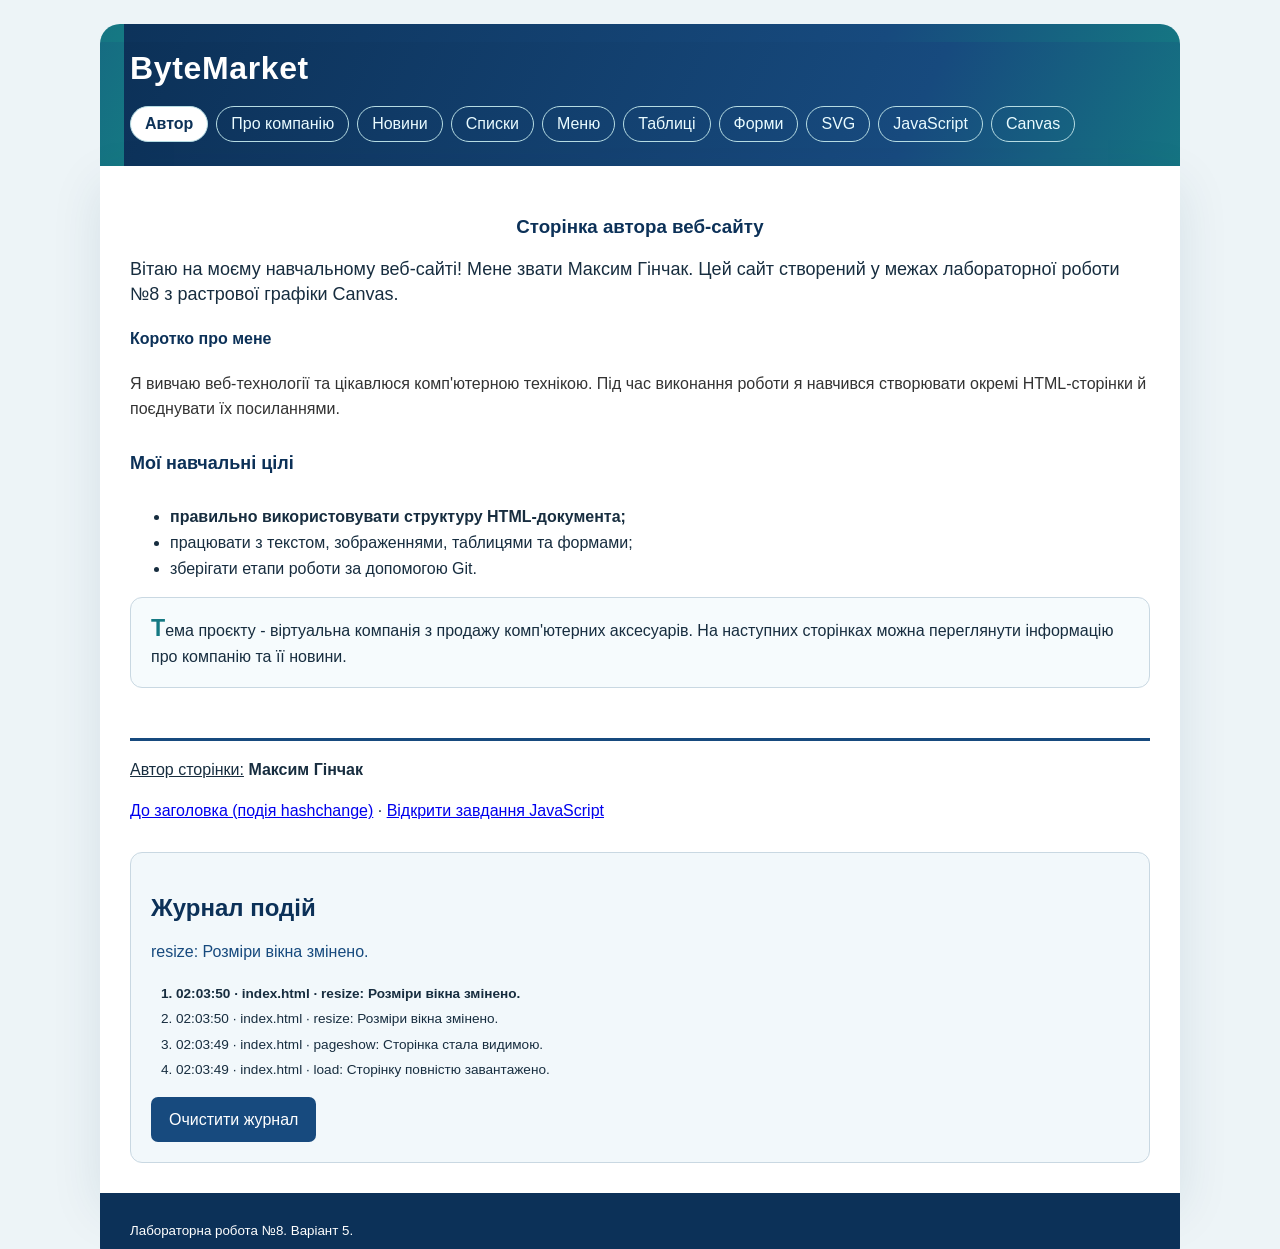
==== index.html @ bed5dbd5 "Use canvas lab 8 as the base for media library lab 9" ====
<!DOCTYPE html>
<html lang="uk">
<head>
  <meta charset="UTF-8">
  <meta name="Author" content="Максим Гінчак">
  <meta name="Description" content="Сторінка автора навчального веб-сайту ByteMarket">
  <meta name="Keywords" content="HTML, автор, лабораторна робота, комп'ютерні аксесуари">
  <meta name="viewport" content="width=device-width, initial-scale=1.0">
  <title>ByteMarket - сторінка автора</title>
  <link rel="stylesheet" href="assets/css/styles.css">
  <link rel="stylesheet" href="assets/css/javascript.css">
  <script src="assets/js/events.js" defer></script>
</head>
<body
  onload="LabEvents.record('load', 'Сторінку повністю завантажено.')"
  onpageshow="LabEvents.record('pageshow', 'Сторінка стала видимою.')"
  onpagehide="LabEvents.record('pagehide', 'Вихід зі сторінки.')"
  onfocus="LabEvents.record('focus', 'Вікно отримало фокус.')"
  onblur="LabEvents.record('blur', 'Вікно втратило фокус.')"
  onresize="LabEvents.record('resize', 'Розміри вікна змінено.')"
  onbeforeprint="LabEvents.record('beforeprint', 'Підготовка до друку.')"
  onafterprint="LabEvents.record('afterprint', 'Діалог друку закрито.')"
  ononline="LabEvents.record('online', 'З’єднання відновлено.')"
  onoffline="LabEvents.record('offline', 'З’єднання відсутнє.')"
  onhashchange="LabEvents.record('hashchange', 'Змінився якір адреси.')">
  <header class="site-header">
    <h1>ByteMarket</h1>
    <nav id="site-navigation" aria-label="Головна навігація">
      <a class="active" aria-current="page" href="index.html">Автор</a>
      <a href="company.html">Про компанію</a>
      <a href="news.html">Новини</a>
      <a href="lists.html">Списки</a>
      <a href="menu.html">Меню</a>
      <a href="tables.html">Таблиці</a>
      <a href="forms.html">Форми</a>
      <a href="svg.html">SVG</a>
      <a href="javascript.html">JavaScript</a>
          <a href="canvas.html">Canvas</a>
    </nav>
  </header>

  <main class="site-main">
    <h3 id="author-title" title="Сторінка автора">Сторінка автора веб-сайту</h3>

    <p class="author-greeting" title="Привітання від автора">
      Вітаю на моєму навчальному веб-сайті! Мене звати Максим Гінчак. Цей сайт створений
      у межах лабораторної роботи №8 з растрової графіки Canvas.
    </p>

    <h4 id="about-author" title="Інформація про автора" lang="uk">Коротко про мене</h4>
    <p class="author-interests" title="Інтереси автора">
      Я вивчаю веб-технології та цікавлюся комп'ютерною технікою. Під час виконання
      роботи я навчився створювати окремі HTML-сторінки й поєднувати їх посиланнями.
    </p>

    <h5 class="author-goals" title="Навички автора">Мої навчальні цілі</h5>
    <ul>
      <li>правильно використовувати структуру HTML-документа;</li>
      <li>працювати з текстом, зображеннями, таблицями та формами;</li>
      <li>зберігати етапи роботи за допомогою Git.</li>
    </ul>

    <p class="intro-note" title="Опис проєкту">
      Тема проєкту - віртуальна компанія з продажу комп'ютерних аксесуарів.
      На наступних сторінках можна переглянути інформацію про компанію та її новини.
    </p>

    <br id="author-break" class="page-break" clear="all">
    <hr class="author-divider">

    <p>
      <u id="author-signature" title="Підпис автора" lang="uk">Автор сторінки:</u>
      <b id="author-name" class="author" lang="uk">Максим Гінчак</b>
    </p>
    <p><a href="#author-title">До заголовка (подія hashchange)</a> · <a href="javascript.html">Відкрити завдання JavaScript</a></p>
    <aside class="interaction-panel" aria-label="Журнал подій">
      <h2>Журнал подій</h2>
      <p id="interaction-status" role="status">Взаємодійте зі сторінкою, щоб побачити повідомлення.</p>
      <ol id="event-log" aria-label="Останні 40 подій"></ol>
      <button id="clear-events" type="button">Очистити журнал</button>
    </aside>
  </main>

  <footer class="site-footer">
    <small>Лабораторна робота №8. Варіант 5.</small>
  </footer>
</body>
</html>
---- assets/css/styles.css ----
/* Лабораторна робота №6, варіант 5. Спільне оформлення ByteMarket. */
:root {
  color-scheme: light;
  --ink: #172d3f;
  --blue: #174a7e;
  --blue-dark: #0c3158;
  --aqua: #67d6c0;
  --paper: #ffffff;
  --muted: #587083;
  --line: #c9d8e2;
}

html { scroll-behavior: smooth; }
body {
  box-sizing: border-box;
  width: min(100% - 32px, 1080px);
  min-width: 280px;
  min-height: 100vh;
  margin: 0 auto;
  padding: 24px 0 32px;
  color: var(--ink);
  background-color: #edf4f7;
  background-image: url("../images/graphics-card.jpg");
  background-attachment: scroll;
  background-position: right top;
  background-size: 0 0; /* Локальне зображення підключене, але не заважає читанню. */
  font-family: -apple-system, BlinkMacSystemFont, "Segoe UI", Arial, sans-serif;
  line-height: 160%;
  direction: ltr;
  unicode-bidi: normal;
}

.site-header,
.site-footer {
  padding: 24px 30px;
  color: white;
  background-color: var(--blue-dark);
}
.site-header {
  border-radius: 20px 20px 0 0;
  background-image: linear-gradient(115deg, #0c3158, #174a7e 72%, #157983);
  background-position: 24px 18px;
  background-attachment: scroll;
}
.site-header h1 { margin: 0 0 18px; color: white; letter-spacing: .02em; }
.site-footer { border-radius: 0 0 20px 20px; }
.site-footer a { color: white; }

nav { display: flex; flex-wrap: wrap; gap: 8px; }
nav a {
  display: inline;
  padding: 8px 14px;
  border: 1px solid #b6dce3;
  border-radius: 999px;
  color: #e9fbff;
  text-decoration: none;
  line-height: normal;
}
nav a.active { background: white; color: var(--blue-dark); font-weight: 700; }
nav a:hover, nav a:focus-visible { background: #d8f9f2; color: var(--blue-dark); outline: 2px solid var(--aqua); }

.site-main {
  padding: 30px;
  background: var(--paper);
  box-shadow: 0 18px 48px #163e591a;
}
.content-section { margin-bottom: 30px; }
.content-section + .content-section { border-top: 1px solid var(--line); padding-top: 28px; }
.content-section p { max-width: 74ch; }
.content-section p:first-line { color: #173f66; }
.intro-note:first-letter { color: #157983; font-size: 1.45em; font-weight: 700; }

h1, h2, h3, h4, h5 { line-height: 1.25; }
h2, h3, h4, h5 { color: var(--blue-dark); }
h2 { margin-bottom: 16px; }
section h2 + p { margin-top: 0; } /* сусідній селектор */
article p + p { padding-top: 5px; }
ul li:first-child { font-weight: 700; }
ul li:last-child { margin-bottom: 0; }
article:last-of-type { margin-bottom: 28px; }
:lang(uk) { quotes: "«" "»"; }

img { max-width: 100%; height: auto; }
.main-image {
  display: block;
  width: min(100%, 600px);
  max-height: 340px;
  object-fit: cover;
  object-position: center 42%;
  border: 3px solid #b6dce3;
  border-radius: 14px;
}
#news-image { height: 300px; }

/* Селектори атрибутів із завдання. */
img[alt] { background-color: #e8f1f5; }
a[href="company.html"] { text-underline-offset: 3px; }
article[class~="story"] { border-left-color: #157983; }
input:enabled, select:enabled, button:enabled { cursor: pointer; }
p:empty { display: none; }

.card, .news, .intro-note {
  padding: 18px 20px;
  border: 1px solid var(--line);
  border-radius: 12px;
  background-color: #f6fbfd;
}
.news {
  margin-bottom: 14px;
  border-left: 5px solid #157983;
  overflow: visible;
}
.news h2 { margin-top: 0; }
.news p:last-child { margin-bottom: 0; }
.news .new-label { color: var(--blue-dark) !important; }
#news-note { clear: left; }
#news-note::first-line { font-weight: 600; }

/* Таблиця каталогу й демонстрація груп відображення таблиці. */
table { width: 100%; border-collapse: collapse; }
thead { display: table-header-group; }
tfoot { display: table-footer-group; }
caption { margin-bottom: 10px; font-weight: 700; text-align: left; }
th, td { padding: 10px 12px; border: 1px solid var(--line); text-align: left; }
th { color: white; background: var(--blue); }
tbody tr:nth-child(even) { background: #f2f8fb; }

form {
  max-width: 760px;
  padding: 20px;
  border: 1px solid var(--line);
  border-radius: 14px;
  background: #f6fbfd;
}
fieldset { margin: 0 0 16px; padding: 16px; border: 1px dashed #90afc1; border-radius: 10px; }
fieldset:last-of-type { margin-bottom: 20px; }
legend { padding: 0 7px; color: var(--blue-dark); font-weight: 700; }
label { display: block; margin-bottom: 12px; font-weight: 600; }
label:last-child { margin-bottom: 0; }
input, select {
  box-sizing: border-box;
  display: block;
  width: 100%;
  max-width: 500px;
  min-height: 40px;
  margin-top: 5px;
  padding: 8px 10px;
  border: 1px solid #88a8bb;
  border-radius: 7px;
  color: var(--ink);
  background: white;
  font: inherit;
}
input:focus-visible, select:focus-visible { outline: 3px solid #67d6c0; outline-color: #67d6c0; }
button {
  padding: 10px 18px;
  border: 0;
  border-radius: 7px;
  color: white;
  background: var(--blue);
  font: inherit;
}
button:hover { background: var(--blue-dark); }

pre { max-width: 100%; padding: 15px; overflow: auto; background: #edf4f7; }
address { font-style: normal; }
:where(a, button) { outline-offset: 3px; }

/* Навчальна частина: решта значень варіанта 5 показана на реальних блоках.
   display: compact і run-in — застарілі значення; сучасний браузер їх ігнорує.
   Тому для відповідних елементів наступна декларація задає працездатну заміну. */
.legacy-compact { display: compact; display: inline; }
.legacy-run-in { display: run-in; display: inline; }
.inline-table-sample { display: inline-table; }
.static-sample { position: static; z-index: auto; }
.fixed-sample { position: fixed; right: 12px; bottom: 12px; }
.float-sample { float: left; margin-right: 12px; }
.float-reset { float: none; clear: none; }
.clear-left { clear: left; }
.bidi-sample { unicode-bidi: bidi-override; direction: ltr; }
.sizing-sample { width: 100%; min-width: 12rem; height: 40px; min-height: 2rem; }
.sizing-percent { height: 50%; min-height: 25%; }
.spacing-sample {
  margin-right: auto;
  margin-bottom: auto;
  margin-left: auto;
  padding-right: 8px;
  padding-bottom: 8px;
  padding-left: 8px;
}
.spacing-fixed { margin-right: 10px; margin-bottom: 10px; margin-left: 10px; }
.border-thin { border-width: thin; border-right-width: thin; border-left-width: thin; }
.border-sized {
  border-width: 2px;
  border-right-width: 3px;
  border-left-width: 3px;
  border-bottom-color: #67d6c0;
  border-right-color: #174a7e;
  border-left-color: #174a7e;
}
.border-none { border-style: none; border-top-style: none; border-right-style: none; }
.border-groove { border-style: groove; border-top-style: groove; border-right-style: groove; }
.border-dashed { border-style: dashed; border-top-style: dashed; border-right-style: dashed; }
.border-ridge { border-style: ridge; border-top-style: ridge; border-right-style: ridge; }
.normal-line { line-height: normal; }
.percent-line { line-height: 150%; }
.align-baseline { vertical-align: baseline; }
.align-sub { vertical-align: sub; }
.align-text-bottom { vertical-align: text-bottom; }
.align-bottom { vertical-align: bottom; }
.scroll-sample { overflow: auto; }
.clip-sample { position: absolute; clip: rect(0, 100px, 30px, 0); }
.visible-sample { visibility: visible; }
.hidden-sample { visibility: hidden; }
.outline-sample { outline: 2px solid #67d6c0; outline-color: #67d6c0; }
.image-position-right { background-image: url("../images/graphics-card.jpg"); background-position: right; }
.image-position-percent { background-image: url("../images/graphics-card.jpg"); background-position: 25% 50%; }

@media (max-width: 660px) {
  body { width: 100%; padding: 0; }
  .site-header, .site-main, .site-footer { padding: 20px; border-radius: 0; }
  .site-main { overflow-x: auto; }
  th, td { padding: 8px; font-size: 14px; }
  nav a { display: inline-block; }
}

/* Оформлення, перенесене з HTML у спільний CSS. */
#author-title { text-align: center; }
.author-greeting { font-size: 18px; }
.author-interests { color: #333; }
.author-goals { font-size: 18px; text-align: left; }
.author-divider { height: 3px; border: 0; background-color: var(--blue); }
#company-quote { color: var(--blue); }
.new-label { color: var(--blue); font-weight: 700; }
#news-list { margin-top: 20px; }
#old-date { color: #777; }
#sale-name { font-size: 18px; }
.break-point { word-break: normal; }

/* Лабораторна №3: списки, меню та посилання. */
.eyebrow {
  margin: 0 0 8px;
  color: var(--muted);
  font-size: 13px;
  font-weight: 700;
  letter-spacing: .08em;
  text-transform: uppercase;
}

.catalog-list {
  list-style-type: square;
  list-style-image: url("../images/list-marker.svg");
  list-style-position: outside;
  padding-left: 28px;
}
.catalog-item { margin-bottom: 10px; padding-left: 7px; }
.catalog-item::marker { color: #157983; }

.steps-list { list-style: none; counter-reset: selection-step; padding-left: 0; }
.step-item {
  position: relative;
  min-height: 36px;
  margin: 0 0 14px;
  padding: 8px 10px 8px 52px;
  counter-increment: selection-step;
  background: #f6fbfd;
  border: 1px solid var(--line);
  border-radius: 9px;
}
.step-item::before {
  content: counter(selection-step);
  position: absolute;
  left: 12px;
  top: 6px;
  width: 30px;
  height: 30px;
  border-radius: 50%;
  color: white;
  background: var(--blue);
  text-align: center;
  line-height: 30px;
  font-weight: 700;
}
.terms-list { max-width: 800px; }
.terms-list dt { margin-top: 14px; color: var(--blue-dark); font-weight: 700; }
.terms-list dd { margin: 3px 0 0 22px; padding-bottom: 8px; border-bottom: 1px solid var(--line); }
.list-callout { padding: 16px 20px; border-left: 4px solid #157983; background: #f6fbfd; }
.list-callout h2 { margin-top: 0; }

.project-menu, .resource-menu {
  display: grid;
  gap: 10px;
  padding: 0;
  list-style: none;
}
.project-menu { grid-template-columns: repeat(auto-fit, minmax(180px, 1fr)); }
.project-menu li { margin: 0; }
.project-menu a, .resource-menu a {
  display: block;
  padding: 12px 15px;
  border: 1px solid var(--line);
  border-radius: 9px;
  background: #f6fbfd;
  color: var(--blue-dark);
  text-decoration: none;
  font-weight: 600;
}
.project-menu a:hover, .resource-menu a:hover { background: #e3f5f2; text-decoration: underline; }
#section-navigation { margin: 16px 0; }
#section-navigation a { color: var(--blue-dark); border-color: var(--line); }
.legacy-menu-item { list-style: none; }
.legacy-note { color: var(--muted); font-size: 14px; }
.store-marquee {
  display: block;
  padding: 12px;
  border: 1px dashed #90afc1;
  border-radius: 8px;
  background: #f2f8fb;
}
@media (prefers-reduced-motion: reduce) {
  html { scroll-behavior: auto; }
  .store-marquee { scroll-behavior: auto; }
}
---- assets/css/javascript.css ----
.task-intro { padding: 20px; border-left: 5px solid #157983; background: #e8f8f4; border-radius: 10px; }
.task-section { margin: 28px 0; padding-top: 12px; border-top: 1px solid var(--line); }
.task-label { color: #157983; font-weight: 700; font-size: .85rem; letter-spacing: .05em; }
.task-section form { max-width: none; box-sizing: border-box; }
.task-section textarea { display: block; box-sizing: border-box; width: 100%; padding: 12px; margin-top: 7px; border: 1px solid #88a8bb; border-radius: 8px; font: inherit; resize: vertical; color: var(--ink); background: white; }
.task-section textarea[readonly] { font-family: ui-monospace, monospace; font-size: .87rem; background: #eef4f8; }
.task-section code, .task-intro code { overflow-wrap: anywhere; }
.task-actions { display: flex; gap: 10px; flex-wrap: wrap; margin: 15px 0; }
button { font: inherit; }
button:disabled { opacity: .55; cursor: default; }
.event-text { cursor: pointer; border-radius: 4px; transition: background-color .15s, color .15s; }
.event-text:focus-visible, .event-image:focus-visible { outline: 3px solid #157983; outline-offset: 4px; }
.event-hover { background: #c9f6ea; color: #0c3158; }
.event-selected { box-shadow: inset 0 -4px #efb457; }
.event-alternate { color: #98421b !important; font-style: italic; }
.event-pressed { opacity: .65; }
.interaction-panel { margin: 28px 0 0; padding: 20px; border: 1px solid var(--line); border-radius: 12px; background: #f2f8fb; }
.interaction-panel ol { max-height: 210px; overflow-y: auto; padding-left: 25px; font-size: .85rem; overflow-wrap: anywhere; }
.interaction-panel li:first-child { font-weight: 600; }
#interaction-status { min-height: 1.6em; color: #174a7e; }
.image-demos { display: grid; grid-template-columns: 1fr 1fr; gap: 20px; }
.image-demos figure { margin: 0; padding: 14px; border: 1px solid var(--line); border-radius: 12px; overflow: hidden; }
.image-demos img { display: block; width: 100%; height: 180px; object-fit: contain; }
.image-demos figcaption { margin-top: 12px; }
.event-image { cursor: pointer; transition: transform .2s, filter .2s; }
.event-image:hover { filter: saturate(1.5); }
.event-image.image-selected { transform: scale(1.03); filter: contrast(1.1) saturate(1.4); outline: 4px solid #157983; outline-offset: -4px; }
.event-image.image-selected:hover { transform: scale(1.03); }
@media (max-width: 600px) { .image-demos { grid-template-columns: 1fr; } .task-section form, .interaction-panel { padding: 14px; } }
@media (prefers-reduced-motion: reduce) { .event-text, .event-image { transition: none; } }
@media print { .site-header nav, .task-actions, #clear-events { display: none; } .interaction-panel ol { max-height: none; } }
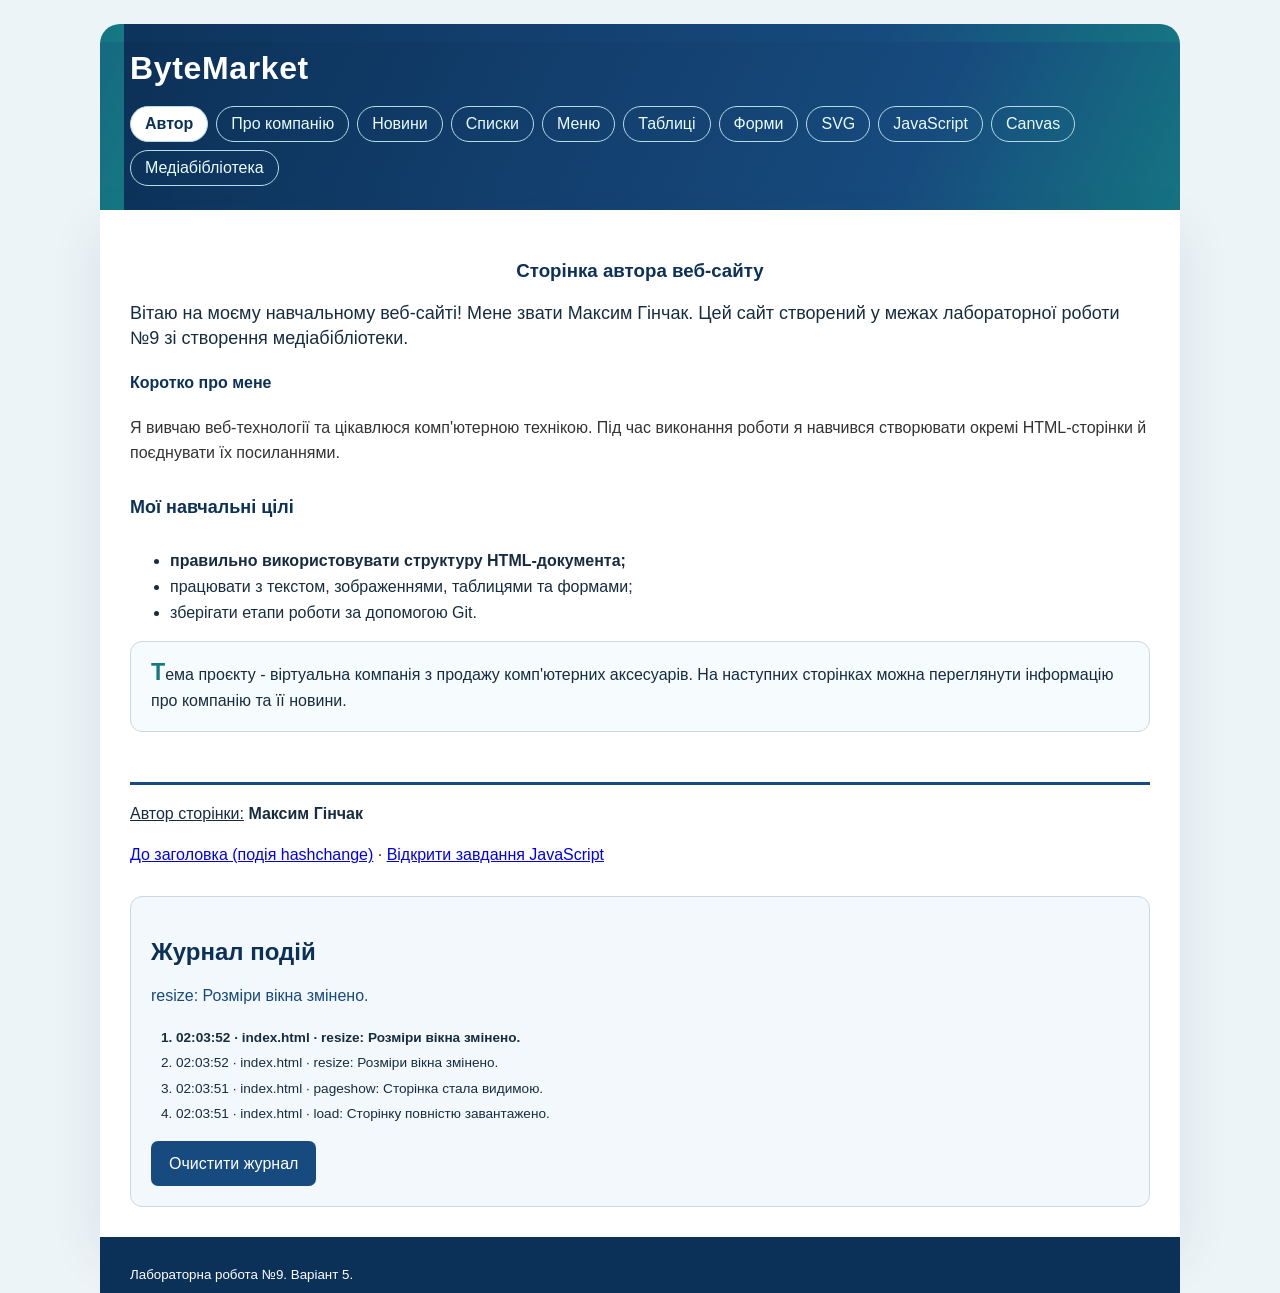
==== commit 0d823204: "Add local audio and video library with form menus and synchronized players" ====
--- a/index.html
+++ b/index.html
@@ -36,6 +36,7 @@
       <a href="svg.html">SVG</a>
       <a href="javascript.html">JavaScript</a>
           <a href="canvas.html">Canvas</a>
+          <a href="media.html">Медіабібліотека</a>
     </nav>
   </header>
 
@@ -44,7 +45,7 @@
 
     <p class="author-greeting" title="Привітання від автора">
       Вітаю на моєму навчальному веб-сайті! Мене звати Максим Гінчак. Цей сайт створений
-      у межах лабораторної роботи №8 з растрової графіки Canvas.
+      у межах лабораторної роботи №9 зі створення медіабібліотеки.
     </p>
 
     <h4 id="about-author" title="Інформація про автора" lang="uk">Коротко про мене</h4>
@@ -82,7 +83,7 @@
   </main>
 
   <footer class="site-footer">
-    <small>Лабораторна робота №8. Варіант 5.</small>
+    <small>Лабораторна робота №9. Варіант 5.</small>
   </footer>
 </body>
 </html>
